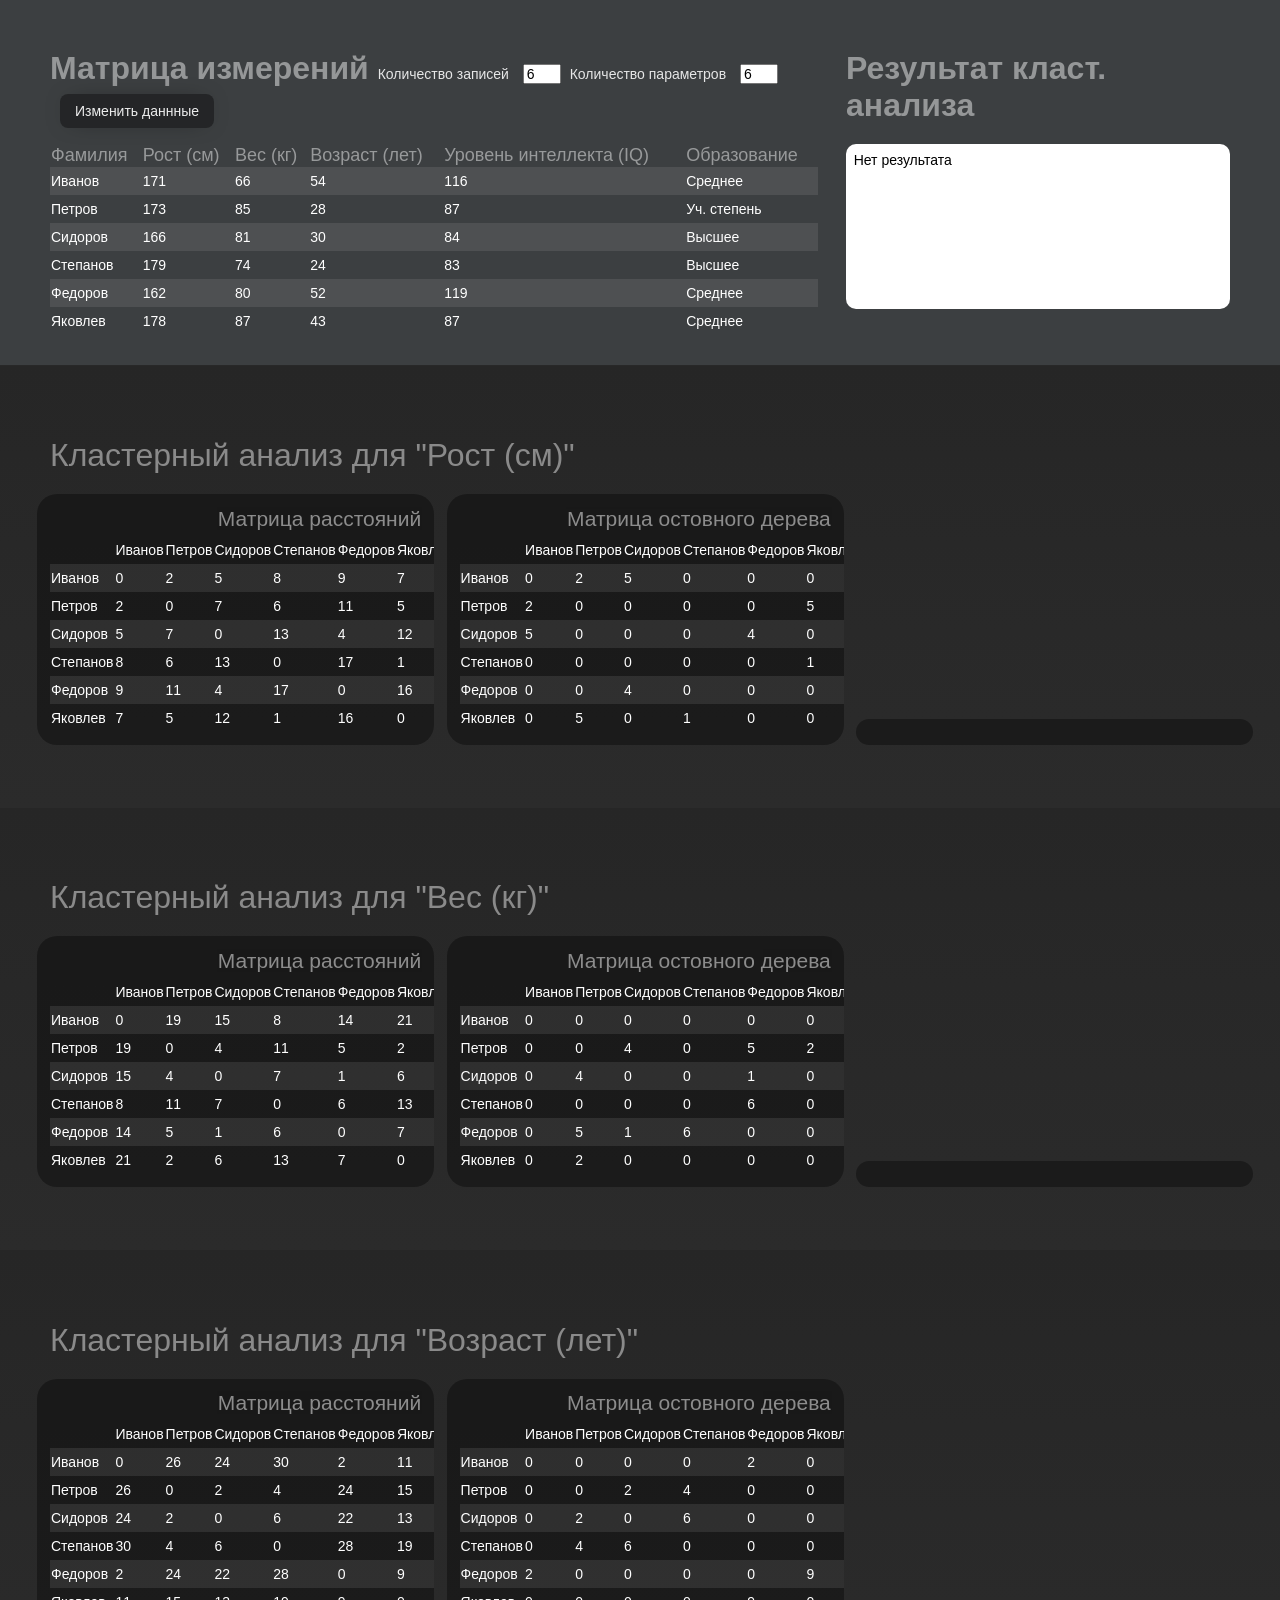
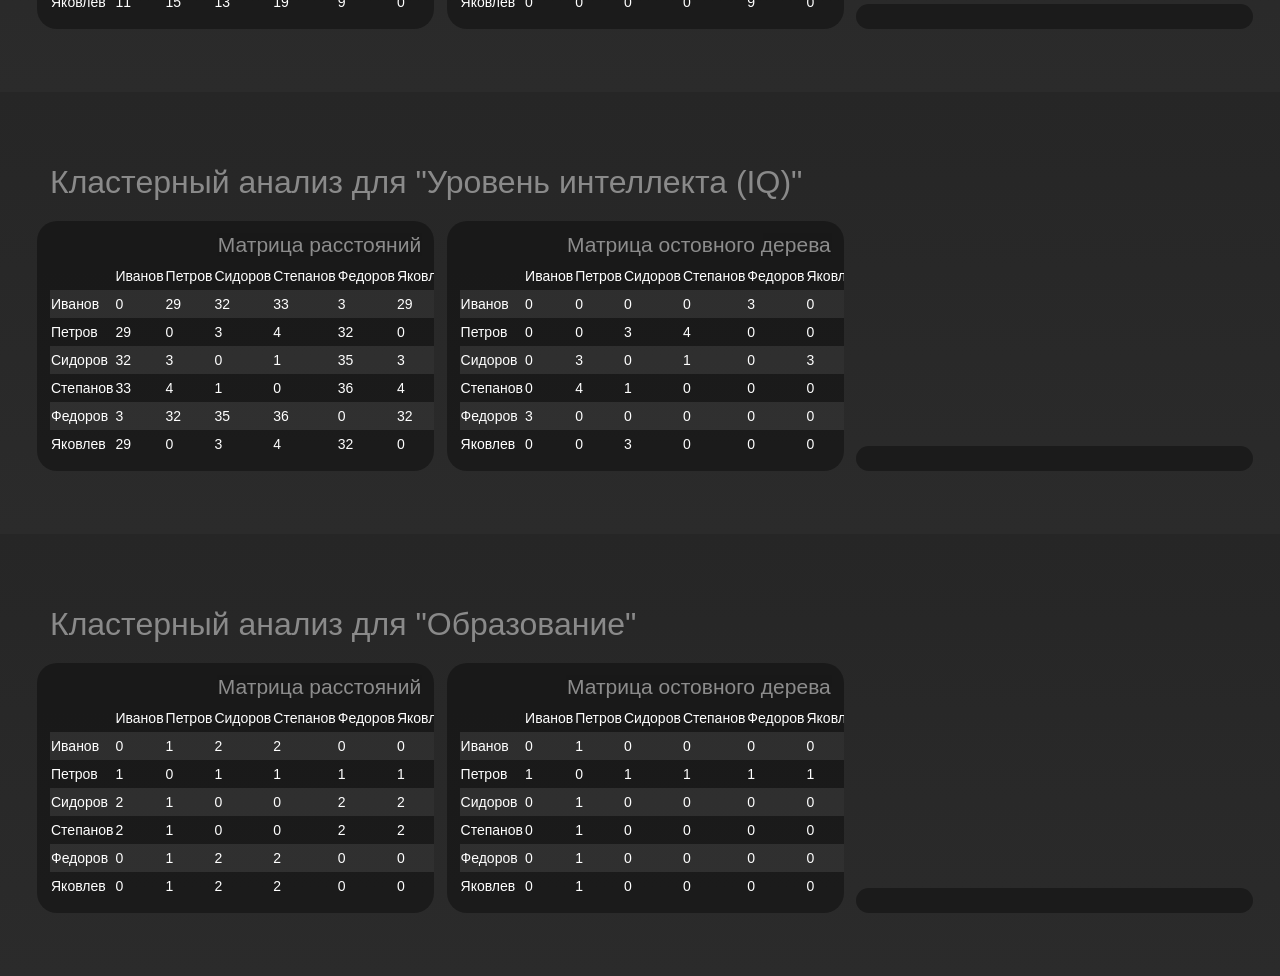
==== index.html @ 621e3a35 "Beatify" ====
<!DOCTYPE html>
<html lang="en">
<head>
    <meta charset="UTF-8">
    <title>Cluster Analysis App @ Leonid Fedotov / 2018 MIIT</title>

    <link href="styles.css" rel="stylesheet">

    <script type="text/javascript" src="libs/jquery-3.3.1.min.js"></script>

    <script type="text/javascript" src="processor.js"></script>
    <script type="text/javascript" src="ui.js"></script>

</head>
<body>

    <div class="top">
        <div class="initialMatrix block">
            <div class="name">
                Матрица измерений
                <div class="contents">
                    <div class="name">Количество записей</div>
                    <div class="field">
                        <input name="recordsLength" id="recordsLength" type="number" min="2" max="99" step="1" value="99" onchange="ui.redrawTables(data, axis, $('#parametersLength').val(), this.value);" />
                    </div>
                </div>
                <div class="contents">
                    <div class="name">Количество параметров</div>
                    <div class="field">
                        <input name="parametersLength" id="parametersLength" type="number" min="2" max="99" step="1" value="99" onchange="ui.redrawTables(data, axis, this.value, $('#recordsLength').val());" />
                    </div>
                </div>
                <div class="contents">
                    <div class="button" onmousedown="ui.showWindowWithMatrix([data,axis]);">Изменить даннные</div>
                </div>
            </div>
            <div class="contents" id="initialMatrixContents">
                <table id="initialMatrixContentsTable"></table>
            </div>
        </div>
        <div class="analysisResults block">
            <div class="name">
                Результат класт. анализа
            </div>
            <div class="contents">
                <div class="output" id="clusterAnalysisResultOutput">
                    Нет результата
                </div>
            </div>
        </div>
    </div>
    <div class="bottom" id="bottomContainer"></div>
    <div class="windowOverlay hidden" id="windowOverlay">
        <div class="window">
            <textarea class="code" id="tableCode"></textarea>
            <div class="panel">
                <div class="button" onmousedown="ui.applyMatrixFromWindow($('#tableCode').val(), function(d){ data = d[0]; axis = d[1]; ui.redrawTables(data, axis, $('#parametersLength').val(), $('#recordsLength').val()); });">Сохранить</div>
                <div class="button" onmousedown="ui.applyMatrixFromWindow(null);">Отменить</div>
            </div>
        </div>
    </div>

    <script>
        var variantNumber = 4;
        var variantName = "Студенческий состав";
        var horizontalAxisDefaultSize = 6;
        var verticalAxisDefaultSize = 6;
        /*var data = [
            ["Иванов",    165,  65,  18,  70,  "Среднее"],
            ["Петров",    182,  112, 65,  142, "Уч. степень"],
            ["Сидоров",   169,  95,  27,  100, "Высшее"],
            ["Степанов",  176,  74,  32,  94,  "Высшее"],
            ["Федоров",   189,  82,  40,  82,  "Среднее"],
            ["Яковлев",   178,  87,  43,  87,  "Уч. степень"],
            ["Соловьев",  166,  80,  22,  80,  "Высшее"],
            ["Васильев",  200,  66,  30,  101, "Высшее"],
            ["Крылов",    181,  77,  19,  120, "Высшее"],
            ["Жуков",     173,  92,  21,  75,  "Высшее"],
            ["Киселев",   177,  80,  26,  79,  "Высшее"],
            ["Щербаков",  168,  101, 37,  86,  "Уч. степень"],
            ["Фадеев",    210,  69,  58,  87,  "Уч. степень"],
            ["Лихачев",   192,  99,  53,  65,  "Уч. степень"],
            ["Агафонов",  178,  120, 72,  111, "Уч. степень"],
            ["Евдакимов", 195,  75,  24,  87,  "Высшее"]
        ];*/
        var data = [
            ["Иванов",    171,  66,  54,  116,  "Среднее"],
            ["Петров",    173,  85, 28,  87, "Уч. степень"],
            ["Сидоров",   166,  81,  30,  84, "Высшее"],
            ["Степанов",  179,  74,  24,  83,  "Высшее"],
            ["Федоров",   162,  80,  52,  119,  "Среднее"],
            ["Яковлев",   178,  87,  43,  87,  "Среднее"]
        ];
        var axis = [
            "Фамилия", "Рост (см)", "Вес (кг)", "Возраст (лет)", "Уровень интеллекта (IQ)", "Образование"
        ];
        window.onload = function(){
            ui.init(variantNumber, variantName, data, axis, horizontalAxisDefaultSize, verticalAxisDefaultSize);
        }
    </script>
</body>
</html>
---- styles.css ----
body{
    font-family: "San Francisco", "Arial", sans-serif;
    font-size: 14px;
    background: #2b2b2b;
    margin: 0;
    padding: 0;
    width: 100%;
    height: 100%;

    overflow-x: hidden;
}

.top {
    display: block;
    width: 100%;
    background: #3c3f41;
    border-bottom: 1px solid #282828;
    min-height: 300px;
    padding-bottom: 30px;
}

.bottom {
    display: block;
    width: 100%;
    background: #2b2b2b;
}

.initialMatrix {
    display: inline-block;
    margin-top: 50px;
    margin-left: 50px;
    height: auto;
    width: 60%;
}

.initialMatrix .name, .analysisResults .name, .analysisProccessBox h1 {
    font-weight: bold;
    font-size: 32px;
    color: rgba(255, 255, 255, 0.46);
    margin-bottom: 20px;
}

table {
    width: 100%;
    color: #fff;
    border-collapse: collapse;
}

thead {
    font-size: 18px;
    color: rgba(255, 255, 255, 0.47);
}

tbody {
    color: #fff;
}
tbody tr, tbody td {
    height: 26px;
}
tbody tr:nth-child(odd) {
    background: rgba(255, 255, 255, 0.09);
}

.initialMatrix .name .contents, .initialMatrix .name .contents .name, .initialMatrix .name .contents .field , .initialMatrix .name .contents input {
    display: inline-block;
    font-weight: normal;
    color: rgba(255, 255, 255, 0.87);
    font-size: 14px;
    line-height: 14px;
    height: 14px;
    margin-bottom: 0;
}

.initialMatrix .name .contents input {
    width: 30px;
    line-height: 14px;
    height: 14px;
    margin-left: 10px;
    color: black;
}

.analysisResults {
    position: absolute;
    top: 50px;
    right: 50px;
    width: 30%;
    display: block;
    color: rgba(255, 255, 255, 0.87);
}

.analysisResults .contents .output{
    display: block;
    background: #fff;
    width: 96%;
    height: auto;
    min-height: 150px;
    color: #000;
    padding: 2%;
    border-radius: 10px;
}

.analysisProccessBoxContainer {
    display: block;
    width: 100%;
    /* Permalink - use to edit and share this gradient: http://colorzilla.com/gradient-editor/#262626+0,2b2b2b+100 */
    background: #262626; /* Old browsers */
    background: -moz-linear-gradient(top, #262626 0%, #2b2b2b 100%); /* FF3.6-15 */
    background: -webkit-linear-gradient(top, #262626 0%,#2b2b2b 100%); /* Chrome10-25,Safari5.1-6 */
    background: linear-gradient(to bottom, #262626 0%,#2b2b2b 100%); /* W3C, IE10+, FF16+, Chrome26+, Opera12+, Safari7+ */
    filter: progid:DXImageTransform.Microsoft.gradient( startColorstr='#262626', endColorstr='#2b2b2b',GradientType=0 ); /* IE6-9 */
}

.analysisProccessBox {
    display: block;
    width: 100%;
    padding-bottom: 30px;
    padding-top: 50px;
    padding-left: 50px;
}

.bottom table {
    /*table-layout: fixed;*/
}

.bottom table .naming {
    width: 100px!important;
}

.analysisProccessBox h1 {
    font-weight: 100;
}

.analysisProccessBox h2 {
    font-weight: 100;
    color: #fff;
}

.analysisProccessBox .contents {
    /*height: 300px;*/
    width: 100%;
    padding-bottom: 30px;
}

.analysisProccessBox .contents .section {
    width: 33.32%
}

.analysisProccessBox .contents .section {
    display: inline-block;

    width: 29%;

    background: rgba(0, 0, 0, 0.37);
    padding: 1%;
    margin-left: -1%;
    margin-right: 2%;

    border-radius: 20px;

    overflow: auto;

}

.analysisProccessBox .contents .section h2 {
    margin-top: 0;
    margin-bottom: 5px;
    opacity: .5;
    text-align: right;
}

.bottom table thead td {
    font-size: 14px;
    color: #fff;
    height: 26px;
}

.button {
    color: #fff;
    transition: .1s ease-out;
    background: rgba(0, 0, 0, 0.44);
    padding: 10px 15px;
    border-radius: 8px;
    margin-left: 10px;
    cursor: pointer;
    -webkit-box-shadow: 0px 0px 24px -12px rgba(0, 0, 0, 0.75);
    -moz-box-shadow: 0px 0px 24px -12px rgba(0, 0, 0, 0.75);
    box-shadow: 0px 0px 24px -12px rgba(0, 0, 0, 0.75);
    opacity: .9;
}
.button:hover {
    transition: .2s ease-out;
    transform: scale(1.05);
    opacity: 1;
}
.button:active {
    transition: .1s ease-out;
    transform: scale(0.95);
    opacity: .6;
}

.windowOverlay {
    position: absolute;
    top: 0;
    left: 0;
    right: 0;
    bottom: 0;
    background: rgba(0, 0, 0, 0.8);
    z-index: 999;
    visibility: visible;
}
.windowOverlay.hidden {
    visibility: hidden;
}
.windowOverlay .window {
    position: absolute;
    top: 50%;
    left: 50%;
    width: 900px;
    height: 600px;
    margin: -300px 0 0 -450px;
    background: rgb(43, 43, 43);
    z-index: 999;
}
.windowOverlay .window textarea {
    width: 98%;
    height: 86%;
    margin: 0;
    padding: 1%;
    border: none;
    outline: none;
}
.windowOverlay .window .panel {
    height: 10%;
    width: 98%;
    padding: 1%;
}
.windowOverlay .window .panel .button {
    display: inline-block;
    float: right;
    transform: none!important;
    margin-top: 4px;
    margin-right: 4px;
}
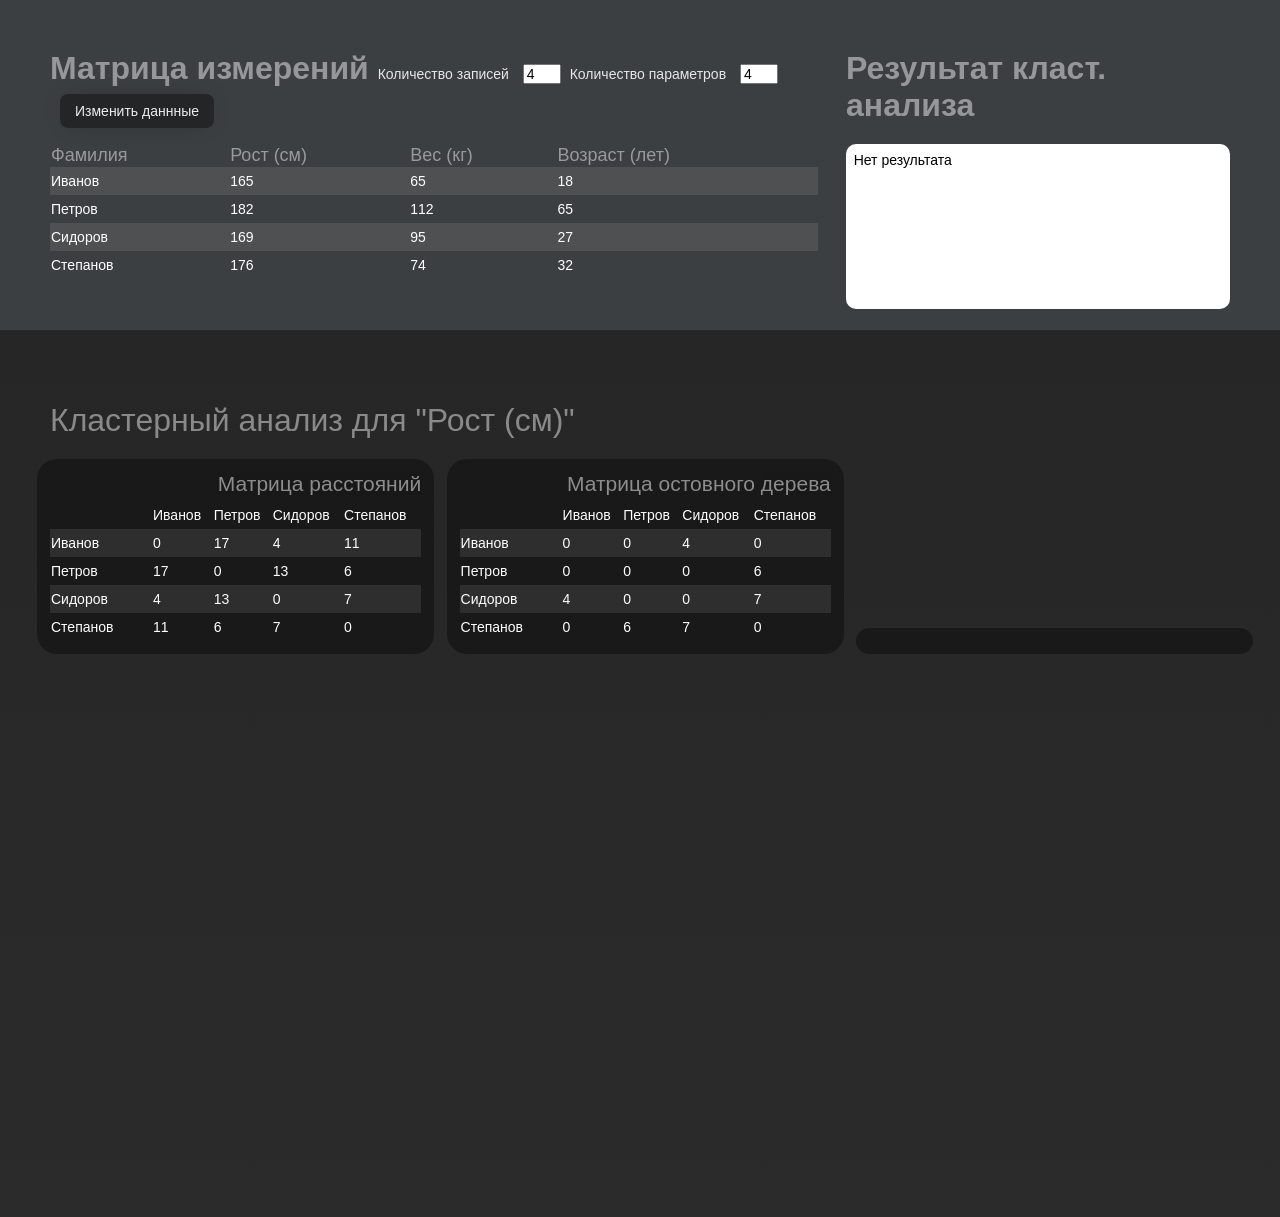
==== commit aab752a6: "Algorithm memory leak fix + added graphics visualization" ====
--- a/index.html
+++ b/index.html
@@ -6,6 +6,7 @@
 
     <link href="styles.css" rel="stylesheet">
 
+    <script src="http://d3js.org/d3.v3.min.js"></script>
     <script type="text/javascript" src="libs/jquery-3.3.1.min.js"></script>
 
     <script type="text/javascript" src="processor.js"></script>
@@ -54,7 +55,7 @@
         <div class="window">
             <textarea class="code" id="tableCode"></textarea>
             <div class="panel">
-                <div class="button" onmousedown="ui.applyMatrixFromWindow($('#tableCode').val(), function(d){ data = d[0]; axis = d[1]; ui.redrawTables(data, axis, $('#parametersLength').val(), $('#recordsLength').val()); });">Сохранить</div>
+                <div class="button" onmousedown="ui.applyMatrixFromWindow($('#tableCode').val(), function(d){ data = d[0]; axis = d[1]; ui.initTable(data, axis, $('#parametersLength').val(), $('#recordsLength').val()); });">Сохранить</div>
                 <div class="button" onmousedown="ui.applyMatrixFromWindow(null);">Отменить</div>
             </div>
         </div>
@@ -63,9 +64,9 @@
     <script>
         var variantNumber = 4;
         var variantName = "Студенческий состав";
-        var horizontalAxisDefaultSize = 6;
-        var verticalAxisDefaultSize = 6;
-        /*var data = [
+        var horizontalAxisDefaultSize = 4; //6
+        var verticalAxisDefaultSize = 4; //6
+        var data = [
             ["Иванов",    165,  65,  18,  70,  "Среднее"],
             ["Петров",    182,  112, 65,  142, "Уч. степень"],
             ["Сидоров",   169,  95,  27,  100, "Высшее"],
@@ -82,15 +83,15 @@
             ["Лихачев",   192,  99,  53,  65,  "Уч. степень"],
             ["Агафонов",  178,  120, 72,  111, "Уч. степень"],
             ["Евдакимов", 195,  75,  24,  87,  "Высшее"]
-        ];*/
-        var data = [
+        ];
+        /*var data = [
             ["Иванов",    171,  66,  54,  116,  "Среднее"],
             ["Петров",    173,  85, 28,  87, "Уч. степень"],
             ["Сидоров",   166,  81,  30,  84, "Высшее"],
             ["Степанов",  179,  74,  24,  83,  "Высшее"],
             ["Федоров",   162,  80,  52,  119,  "Среднее"],
             ["Яковлев",   178,  87,  43,  87,  "Среднее"]
-        ];
+        ];*/
         var axis = [
             "Фамилия", "Рост (см)", "Вес (кг)", "Возраст (лет)", "Уровень интеллекта (IQ)", "Образование"
         ];
--- a/styles.css
+++ b/styles.css
@@ -166,6 +166,13 @@
     margin-bottom: 5px;
     opacity: .5;
     text-align: right;
+}
+
+.analysisProccessBox .visualization {
+    display: block;
+    width: 100%;
+    height: 500px;
+    text-align: center;
 }
 
 .bottom table thead td {
@@ -240,4 +247,46 @@
     transform: none!important;
     margin-top: 4px;
     margin-right: 4px;
+}
+
+
+
+
+
+
+/*
+d3.js
+*/
+path.link {
+    fill: none;
+    stroke: #3d3d3d;
+    stroke-width: 1.5px;
+}
+
+path.link.twofive {
+    opacity: 0.25;
+}
+
+path.link.fivezero {
+    opacity: 0.50;
+}
+
+path.link.sevenfive {
+    opacity: 0.75;
+}
+
+path.link.onezerozero {
+    opacity: 1.0;
+}
+
+circle {
+    fill: #ccc;
+    stroke: #fff;
+    stroke-width: 1.5px;
+}
+
+text {
+    fill: #fff;
+    font: 14px sans-serif;
+    pointer-events: none;
 }
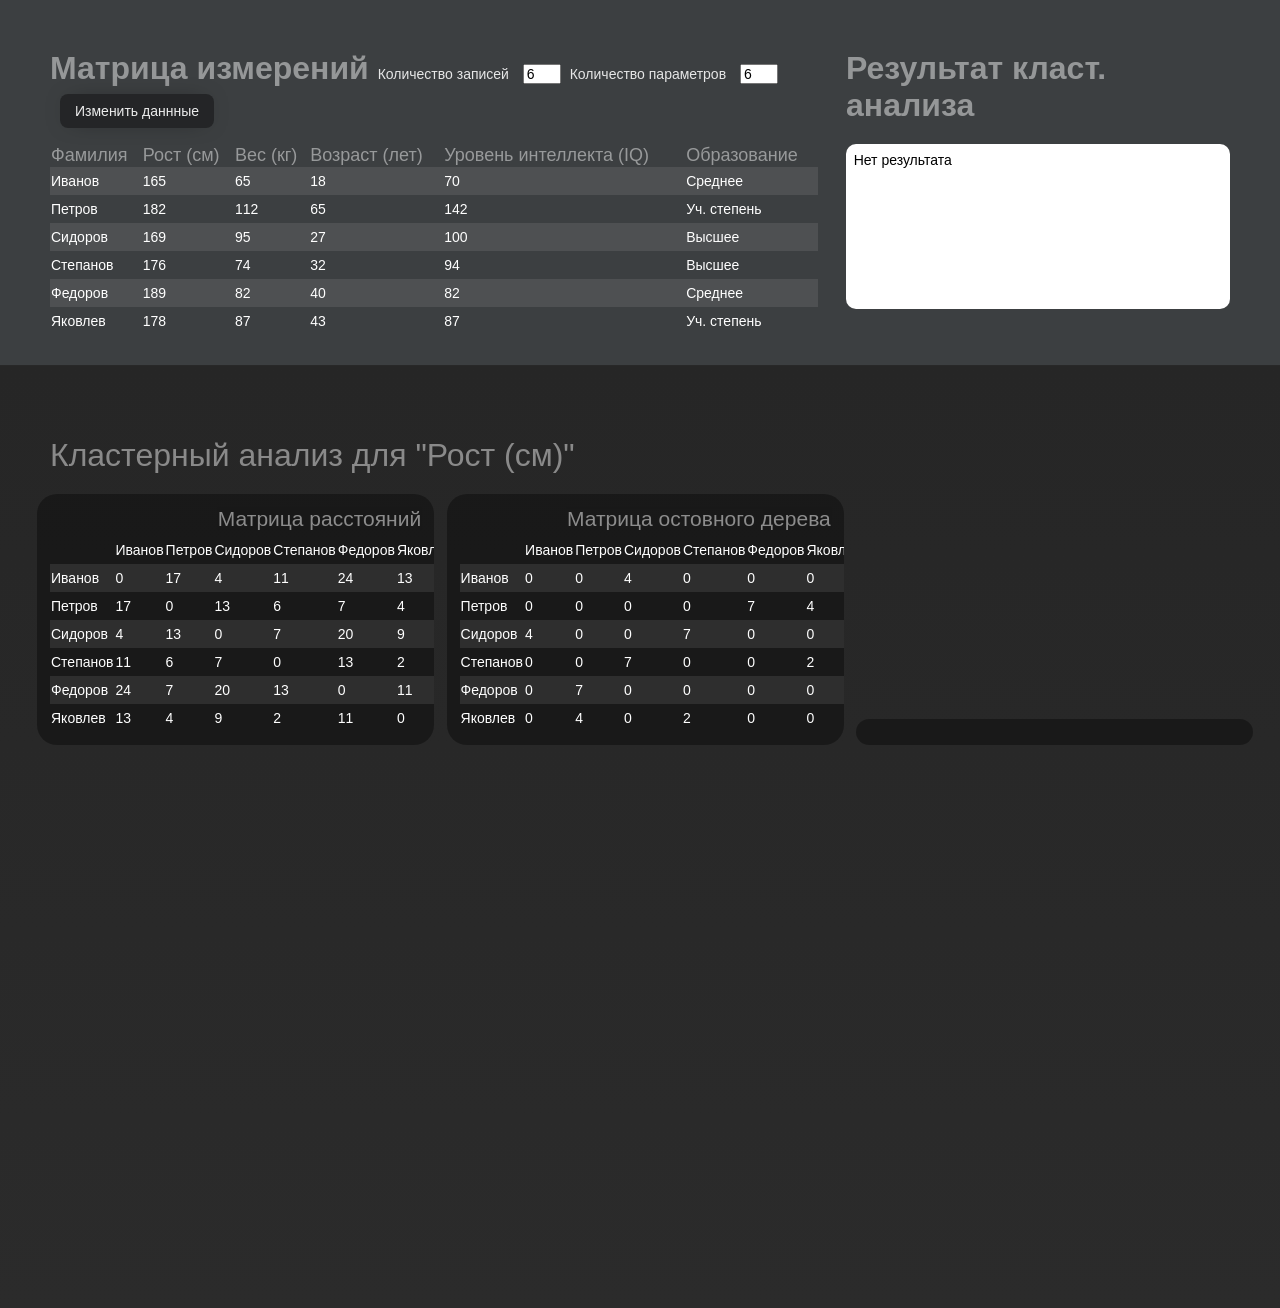
==== commit 5c5638c5: "Defaults revert" ====
--- a/index.html
+++ b/index.html
@@ -6,7 +6,7 @@
 
     <link href="styles.css" rel="stylesheet">
 
-    <script src="http://d3js.org/d3.v3.min.js"></script>
+    <script src="https://d3js.org/d3.v3.min.js"></script>
     <script type="text/javascript" src="libs/jquery-3.3.1.min.js"></script>
 
     <script type="text/javascript" src="processor.js"></script>
@@ -64,8 +64,8 @@
     <script>
         var variantNumber = 4;
         var variantName = "Студенческий состав";
-        var horizontalAxisDefaultSize = 4; //6
-        var verticalAxisDefaultSize = 4; //6
+        var horizontalAxisDefaultSize = 6;
+        var verticalAxisDefaultSize = 6;
         var data = [
             ["Иванов",    165,  65,  18,  70,  "Среднее"],
             ["Петров",    182,  112, 65,  142, "Уч. степень"],
